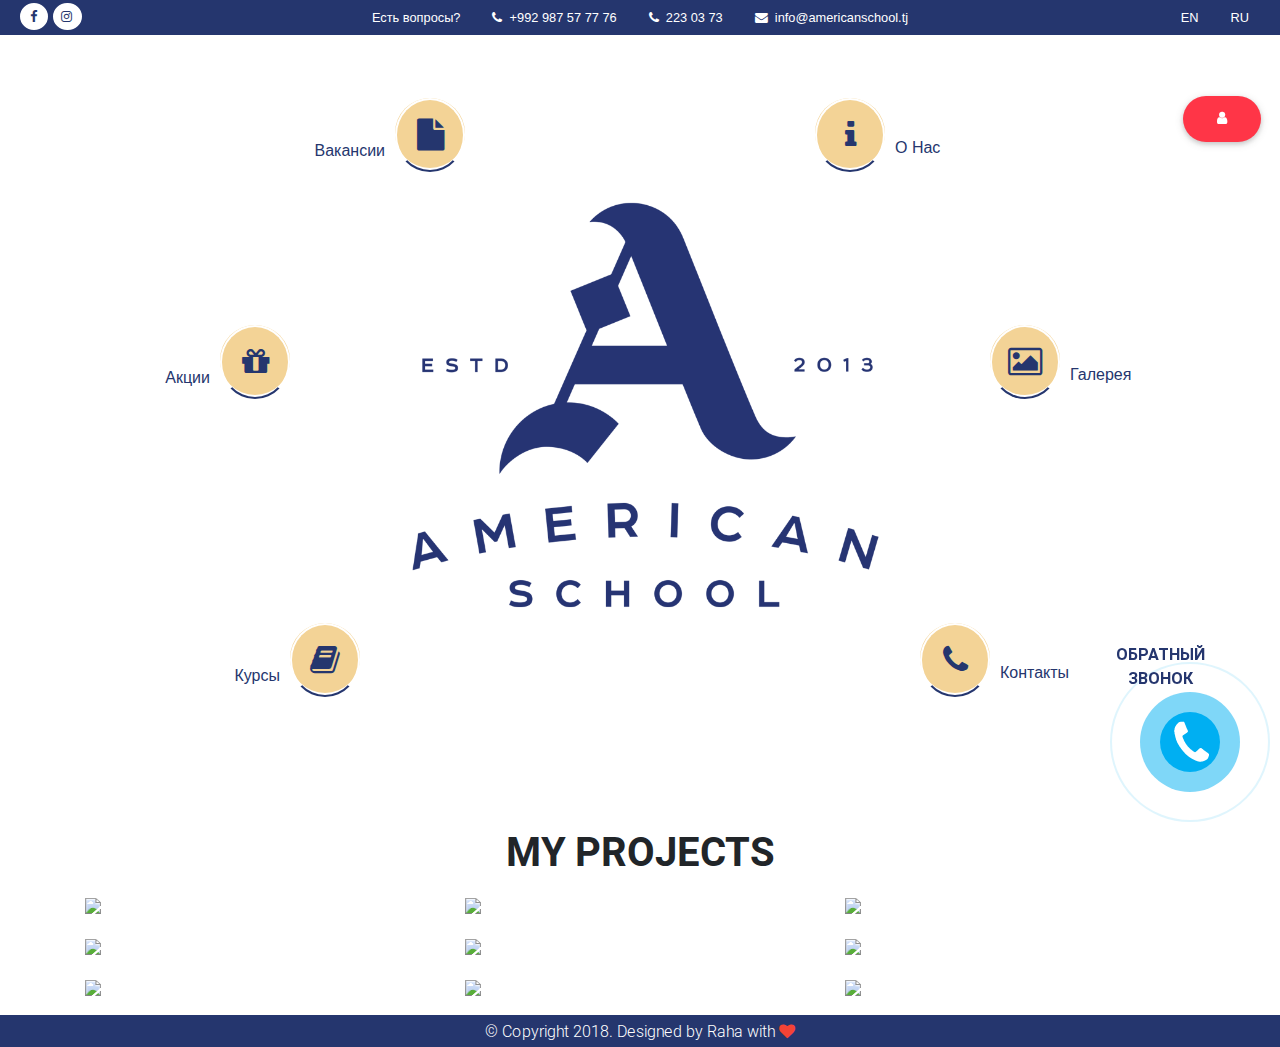
==== index.html @ 05e0bd48 "#desing" ====
<!DOCTYPE html>
<html lang="en">

<head>
    <meta charset="UTF-8">
    <meta charset="UTF-8">
    <meta http-equiv="X-UA-Compatible" content="IE=edge">
    <meta name="viewport" content="width=device-width, initial-scale=1, shrink-to-fit=no">
    <!-- Title -->
    <title>American School</title>
    <meta name="description" content="American school Tajikistan" />
    <meta name="keywords" content="American school Tajikistan" />
    <meta name="author" content="opticalcoder" />
    <link rel="icon" href="http://americanschool.tj/wp-content/uploads/2017/08/cropped-logo-32x32.png" sizes="32x32" />
    <link rel="icon" href="http://americanschool.tj/wp-content/uploads/2017/08/cropped-logo-192x192.png" sizes="192x192" />
    <link rel="apple-touch-icon-precomposed" href="http://americanschool.tj/wp-content/uploads/2017/08/cropped-logo-180x180.png" />
   
    <link rel='stylesheet' href='https://cdnjs.cloudflare.com/ajax/libs/flag-icon-css/0.8.2/css/flag-icon.min.css'>
   
    <link rel="stylesheet" href="https://cdn.jsdelivr.net/gh/fancyapps/fancybox@3.5.6/dist/jquery.fancybox.min.css" />

    <!-- Font Awesome -->
    <link rel="stylesheet" href="https://cdnjs.cloudflare.com/ajax/libs/font-awesome/4.7.0/css/font-awesome.css">
    <!-- Bootstrap core CSS -->
    <link href="./css/bootstrap.min.css" rel="stylesheet">
    <!-- Material Design Bootstrap -->
    <link href="./css/mdb.min.css" rel="stylesheet">
    <link href="./css/style.css" rel="stylesheet">
    <link rel="stylesheet" href="css/animate.css">
    <link rel="stylesheet" href="css/home.css">
    <link rel="stylesheet" href="css/home_responsive.css">
</head>

<body>
    <section class="top">
        <div class="container-fluid">
            <div class="row">
            <div class="d-xs-block d-sm-block d-md-none menu">
                    <button class="navbar-toggler" type="button" data-toggle="collapse" data-target="#navbarNav" aria-controls="navbarNav"
                        aria-expanded="false" aria-label="Toggle navigation">
                            <i class="fa fa-list"></i>
                    </button>
                </div>

                <div class="col col-md-2">
                    <ul class="nav">
                        <li class="nav-item">
                            <a class="nav-link sociallink" href="#"><i class="fa fa-facebook american-color fa-fw"></i></a>
                        </li>
                        <li class="nav-item">
                            <a class="nav-link sociallink" href="#"><i class="fa fa-instagram american-color fa-fw"></i></a>
                        </li>
                    </ul>
                </div>
                <div class="d-none d-md-block col-md-8">
                    <ul class="nav justify-content-center">
                        <li class="nav-item">
                            <a class="nav-link text-white text-question" href="#">Есть вопросы?</a>
                        </li>
                        <li class="nav-item">
                            <a class="nav-link text-white" href="#"><i class="fa fa-phone"> </i>&nbsp; +992 987 57 77 76</a>
                        </li>
                        <li class="nav-item">
                            <a class="nav-link text-white" href="#"><i class="fa fa-phone"> </i>&nbsp; 223 03 73</a>
                        </li>
                        <li class="nav-item">
                            <a class="nav-link text-white" href="#"><i class="fa fa-envelope"> </i>&nbsp; info@americanschool.tj</a>
                        </li>
                    </ul>
                </div>
                <!-- <div class="clear-fix"></div> -->
                <div class="col col-md-2">
                    <ul class="nav justify-content-end text-right">
                        <li class="nav-item">
                            <a class="nav-link text-white" href="#"><i class="flag-icon flag-icon-us"></i> EN</a>
                        </li>
                        <li class="nav-item">
                            <a class="nav-link text-white" href="#"><i class="flag-icon flag-icon-ru"></i>  RU</a>
                        </li>
                    </ul>
                </div>

                <div class="collapse navbar-collapse" id="navbarNav">
                    <ul class="navbar-nav">
                        <li class="nav-item">
                            <a class="nav-link" href="#"><i class="fa fa-info"> </i> &nbsp;  О нас</a>
                        </li>
                        <li class="nav-item">
                            <a class="nav-link" href="#"><i class="fa fa-photo"> </i> &nbsp;  Галерея</a>
                        </li>
                        <li class="nav-item">
                            <a class="nav-link" href="#"><i class="fa fa-file"> </i> &nbsp;  Курсы</a>
                        </li>
                        <li class="nav-item">
                            <a class="nav-link" href="#"><i class="fa fa-gift"> </i> &nbsp;  Акции</a>
                        </li>
                         <li class="nav-item">
                            <a class="nav-link" href="#"><i class="fa fa-info"> </i> &nbsp;  Контакты</a>
                        </li>
                        <li class="nav-item">
                            <a class="nav-link" href="#"><i class="fa fa-file"> </i> &nbsp;  Вакансии</a>
                        </li>
                    </ul>
                </div>

            </div>

        </div>
    </section>
    <!-- Navigation section -->
    <section class="navbar-menu">
        <div class="home-container animated wow fadeInUp" data-wow-offset="150" data-wow-duration=".8s" data-wow-delay=".2s">
            <a class='plate animated wow bounceIn' href='aboutus.html'>
                <i class='fa fa-info'></i>
                <p class="link-text link-text-right">О нас</p>
            </a>
            <a class='plate animated wow bounceIn' href='gallery.html'>
                <i class='fa fa-photo'></i>
                <p class="link-text link-text-right">Галерея</p>
            </a>
            <a class='plate animated wow bounceIn' href='contact.html' target='_top'>
                <i class='fa fa-phone   '></i>
                <p class="link-text link-text-right">Контакты</p>
            </a>
            <a class='plate animated wow bounceIn' href='javascript::0' target='_top'>
                <i class='fa fa-file'></i>
                <p class="link-text link-text-left">Вакансии</p>
            </a>
            <a class='plate animated wow bounceIn' href='javascript::0' target='_blank'>
                <i class='fa fa-gift'></i>
                <p class="link-text link-text-left">Акции</p>
            </a>
            <a class='plate animated wow bounceIn' href='course.html'>
                <i class='fa fa-book'></i>
                <p class="link-text link-text-left">Курсы</p>
            </a>
        </div>
    </section>
    <!-- Instagram  -->
    <section class="instagram">
        <div class="container">
            <h2 class="h1 text-center text-uppercase font-weight-bold mt-5 mb-3 mt-5">My projects</h2>

            <div class="row">
                <div class="col-md-12">
                    <div class="row">
                        <figure class="col-md-4">
                            <a  data-fancybox="gallery" href="https://mdbootstrap.com/img/Photos/Lightbox/Original/img%20(145).jpg" data-size="1600x1067">
                                <img src="https://mdbootstrap.com/img/Photos/Lightbox/Thumbnail/img%20(145).jpg" class="img-fluid">
                            </a>
                        </figure>
                        <figure class="col-md-4">
                            <a  data-fancybox="gallery" href="https://mdbootstrap.com/img/Photos/Lightbox/Original/img%20(150).jpg" data-size="1600x1067">
                                <img src="https://mdbootstrap.com/img/Photos/Lightbox/Thumbnail/img%20(150).jpg" class="img-fluid" />
                            </a>
                        </figure>
                        <figure class="col-md-4">
                            <a  data-fancybox="gallery" href="https://mdbootstrap.com/img/Photos/Lightbox/Original/img%20(152).jpg" data-size="1600x1067">
                                <img src="https://mdbootstrap.com/img/Photos/Lightbox/Thumbnail/img%20(152).jpg" class="img-fluid" />
                            </a>
                        </figure>
                        <figure class="col-md-4">
                            <a  data-fancybox="gallery" href="https://mdbootstrap.com/img/Photos/Lightbox/Original/img%20(42).jpg" data-size="1600x1067">
                                <img src="https://mdbootstrap.com/img/Photos/Lightbox/Thumbnail/img%20(42).jpg" class="img-fluid" />
                            </a>
                        </figure>
                        <figure class="col-md-4">
                            <a  data-fancybox="gallery" href="https://mdbootstrap.com/img/Photos/Lightbox/Original/img%20(151).jpg" data-size="1600x1067">
                                <img src="https://mdbootstrap.com/img/Photos/Lightbox/Thumbnail/img%20(151).jpg" class="img-fluid" />
                            </a>
                        </figure>
                        <figure class="col-md-4">
                            <a  data-fancybox="gallery" href="https://mdbootstrap.com/img/Photos/Lightbox/Original/img%20(40).jpg" data-size="1600x1067">
                                <img src="https://mdbootstrap.com/img/Photos/Lightbox/Thumbnail/img%20(40).jpg" class="img-fluid" />
                            </a>
                        </figure>
                        <figure class="col-md-4">
                            <a  data-fancybox="gallery" href="https://mdbootstrap.com/img/Photos/Lightbox/Original/img%20(148).jpg" data-size="1600x1067">
                                <img src="https://mdbootstrap.com/img/Photos/Lightbox/Thumbnail/img%20(148).jpg" class="img-fluid" />
                            </a>
                        </figure>
                        <figure class="col-md-4">
                            <a  data-fancybox="gallery" href="https://mdbootstrap.com/img/Photos/Lightbox/Original/img%20(147).jpg" data-size="1600x1067">
                                <img src="https://mdbootstrap.com/img/Photos/Lightbox/Thumbnail/img%20(147).jpg" class="img-fluid" />
                            </a>
                        </figure>
                        <figure class="col-md-4">
                            <a  data-fancybox="gallery" href="https://mdbootstrap.com/img/Photos/Lightbox/Original/img%20(149).jpg" data-size="1600x1067">
                                <img src="https://mdbootstrap.com/img/Photos/Lightbox/Thumbnail/img%20(149).jpg" class="img-fluid" />
                            </a>
                        </figure>
                    </div>
                </div>
            </div>
        </div>
    </section>

    <!-- Footer -->
    <section class="footer">
        <p class="text-white text-center py-1">© Copyright 2018. Designed by Raha with <i class="fa fa-heart red-text"></i></p>
    </section>

    <!-- Login in -->
    <section class="login">
        <button type="button" class="btn btn-danger login-btn btn-rounded" data-toggle="modal" data-target="#loginmodal">
            <i class="fa fa-user"></i>
        </button>
    </section>

    <!-- Login Modal -->
    <div class="col col-sm-8 col-md-6 col-lg-3 col-xl-3  modal fade my-1" id="loginmodal" tabindex="-1" role="dialog" aria-labelledby="myModalLabel" aria-hidden="true" style="margin: auto;">
        <div class="modal-dialog modal-dialog-centered modal-sm" role="document">
            <div class="modal-content my-1 py-1">
                <div class="modal-header text-center">
                    <h4 class="modal-title w-100 font-weight-bold">Sign in</h4>
                    <button type="button" class="close" data-dismiss="modal" aria-label="Close">
                        <span aria-hidden="true">&times;</span>
                    </button>
                </div>
                <div class="modal-body mx-3">
                    <div class="md-form mb-5">
                        <i class="fa fa-envelope prefix grey-text"></i>
                        <input type="email" id="defaultForm-email" class="form-control validate">
                        <label data-error="wrong" data-success="right" for="defaultForm-email">Username</label>
                    </div>
                    <div class="md-form mb-4">
                        <i class="fa fa-lock prefix grey-text"></i>
                        <input type="password" id="defaultForm-pass" class="form-control validate">
                        <label data-error="wrong" data-success="right" for="defaultForm-pass">Password</label>
                    </div>
                </div>
                <div class="modal-footer d-flex justify-content-center">
                    <button class="btn btn-default">Login</button>
                </div>
            </div>
        </div>
    </div>

    <!-- Leave us message -->
    <section class="footer-call">
        <div class="phonering-alo-phone phonering-alo-green phonering-alo-show" id="phonering-alo-phoneIcon">
            <div class="phonering-alo-ph-circle">
            </div>
            <div class="phonering-alo-ph-circle-fill">
            </div>
            <a href="javascript::0" class="pps-btn-img" title="Liên hệ"  data-toggle="modal" data-target="#leaveusmessage">
                <div class="phonering-alo-ph-img-circle">
                    
                </div>
            </a>
        </div>
            <p class="calltext">ОБРАТНЫЙ ЗВОНОК</p>
    </section>

    <!-- leave us message  modal  -->
    <div class="col col-sm-6 col-md-3 modal fade my-1" id="leaveusmessage" tabindex="-1" role="dialog" aria-labelledby="leaveusmessageLabel" aria-hidden="true" style="margin: auto;">
        <div class="modal-dialog modal-dialog-centered modal-sm" role="document">
            <div class="modal-content my-1 py-1">
                <div class="modal-header text-center">
                    <h4 class="modal-title w-100 font-weight-bold">Number</h4>
                    <button type="button" class="close" data-dismiss="modal" aria-label="Close">
                        <span aria-hidden="true">&times;</span>
                    </button>
                </div>
                <div class="modal-body mx-1">
                    <div class="md-form mb-2">
                        <i class="fa fa-phone prefix grey-text"></i>
                        <input type="email" id="defaultForm-email" class="form-control validate">
                        <label data-error="wrong" data-success="right" for="defaultForm-email">Your Number please</label>
                    </div>
                    <p><i class="fa fa-exclamation-circle" aria-hidden="true"></i> &nbsp; Send us your number we will call you back</p>
                </div>
                <div class="modal-footer d-flex justify-content-center">
                    <button class="btn btn-default">Call</button>
                </div>
            </div>
        </div>
    </div>
    <!-- Modal -->
</body>

</html>
<!-- JQuery -->
<script type="text/javascript" src="./js/jquery-3.3.1.min.js"></script>
<script src="https://cdn.jsdelivr.net/gh/fancyapps/fancybox@3.5.6/dist/jquery.fancybox.min.js"></script>

<!-- Tooltips -->
<script type="text/javascript" src="./js/popper.min.js"></script>
<!-- Bootstrap core JavaScript -->
<script type="text/javascript" src="./js/bootstrap.min.js"></script>
<!-- MDB core JavaScript -->
<script type="text/javascript" src="./js/mdb.min.js"></script>
<script type="text/javascript">
    new WOW().init();


    $(function () {
        $("#mdb-lightbox-ui").load("mdb-addons/mdb-lightbox-ui.html");
    });
</script>
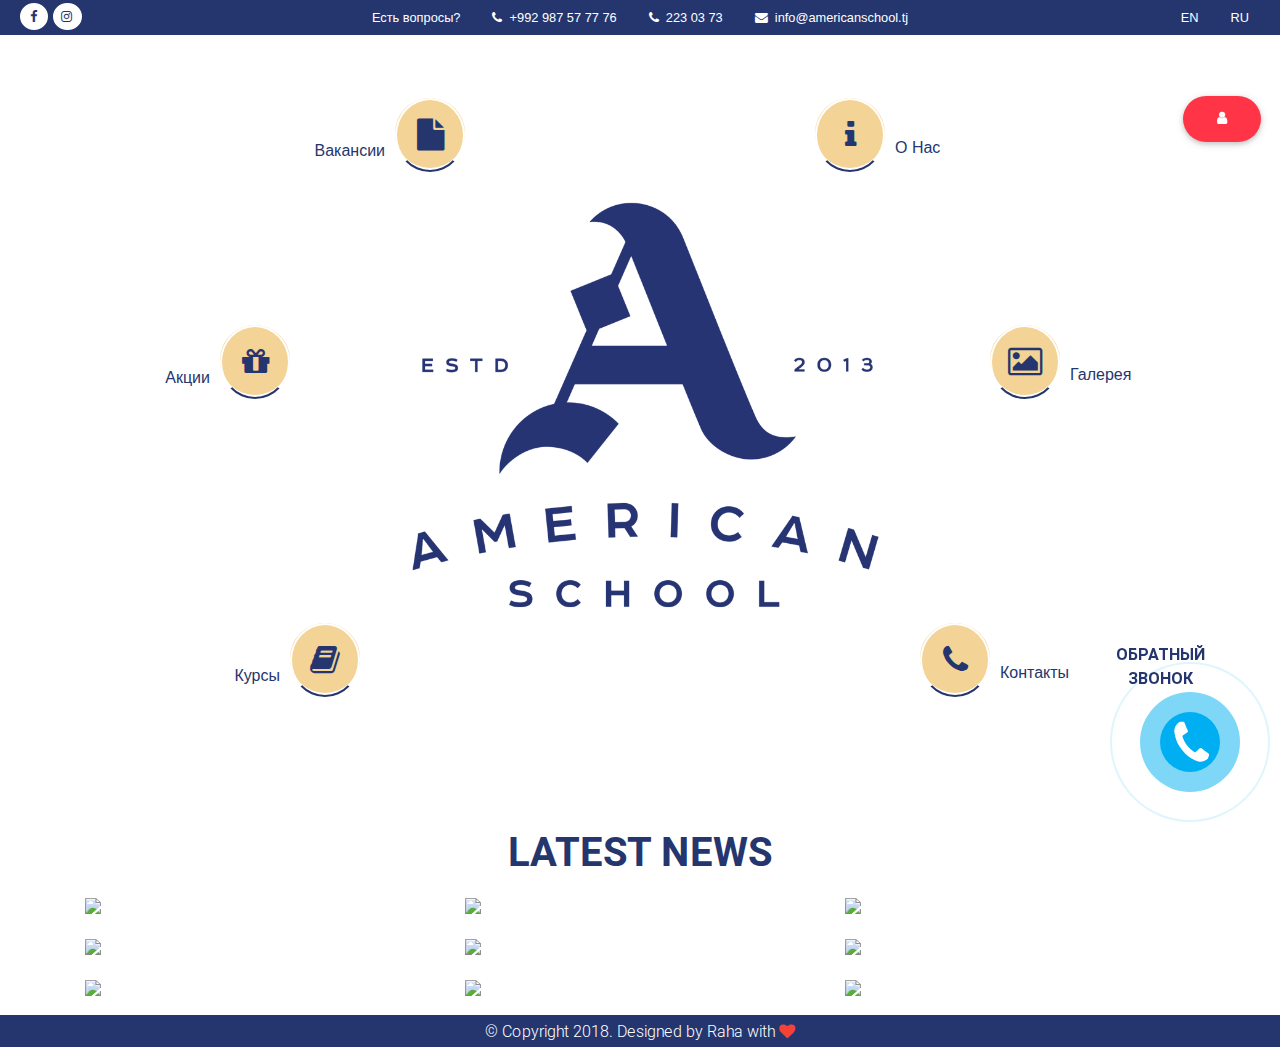
==== commit 9887ad0c: "home page already finished" ====
--- a/index.html
+++ b/index.html
@@ -139,52 +139,52 @@
     <!-- Instagram  -->
     <section class="instagram">
         <div class="container">
-            <h2 class="h1 text-center text-uppercase font-weight-bold mt-5 mb-3 mt-5">My projects</h2>
+            <h2 class="h1 text-center text-uppercase font-weight-bold mt-5 mb-3 mt-5 american-color">Latest News</h2>
 
             <div class="row">
                 <div class="col-md-12">
                     <div class="row">
-                        <figure class="col-md-4">
+                        <figure class="col-sm-6 col-md-4">
                             <a  data-fancybox="gallery" href="https://mdbootstrap.com/img/Photos/Lightbox/Original/img%20(145).jpg" data-size="1600x1067">
                                 <img src="https://mdbootstrap.com/img/Photos/Lightbox/Thumbnail/img%20(145).jpg" class="img-fluid">
                             </a>
                         </figure>
-                        <figure class="col-md-4">
+                        <figure class="col-sm-6 col-md-4">
                             <a  data-fancybox="gallery" href="https://mdbootstrap.com/img/Photos/Lightbox/Original/img%20(150).jpg" data-size="1600x1067">
                                 <img src="https://mdbootstrap.com/img/Photos/Lightbox/Thumbnail/img%20(150).jpg" class="img-fluid" />
                             </a>
                         </figure>
-                        <figure class="col-md-4">
+                        <figure class="col-sm-6 col-md-4">
                             <a  data-fancybox="gallery" href="https://mdbootstrap.com/img/Photos/Lightbox/Original/img%20(152).jpg" data-size="1600x1067">
                                 <img src="https://mdbootstrap.com/img/Photos/Lightbox/Thumbnail/img%20(152).jpg" class="img-fluid" />
                             </a>
                         </figure>
-                        <figure class="col-md-4">
+                        <figure class="col-sm-6 col-md-4">
                             <a  data-fancybox="gallery" href="https://mdbootstrap.com/img/Photos/Lightbox/Original/img%20(42).jpg" data-size="1600x1067">
                                 <img src="https://mdbootstrap.com/img/Photos/Lightbox/Thumbnail/img%20(42).jpg" class="img-fluid" />
                             </a>
                         </figure>
-                        <figure class="col-md-4">
+                        <figure class="col-sm-6 col-md-4">
                             <a  data-fancybox="gallery" href="https://mdbootstrap.com/img/Photos/Lightbox/Original/img%20(151).jpg" data-size="1600x1067">
                                 <img src="https://mdbootstrap.com/img/Photos/Lightbox/Thumbnail/img%20(151).jpg" class="img-fluid" />
                             </a>
                         </figure>
-                        <figure class="col-md-4">
+                        <figure class="col-sm-6 col-md-4">
                             <a  data-fancybox="gallery" href="https://mdbootstrap.com/img/Photos/Lightbox/Original/img%20(40).jpg" data-size="1600x1067">
                                 <img src="https://mdbootstrap.com/img/Photos/Lightbox/Thumbnail/img%20(40).jpg" class="img-fluid" />
                             </a>
                         </figure>
-                        <figure class="col-md-4">
+                        <figure class="col-sm-6 col-md-4">
                             <a  data-fancybox="gallery" href="https://mdbootstrap.com/img/Photos/Lightbox/Original/img%20(148).jpg" data-size="1600x1067">
                                 <img src="https://mdbootstrap.com/img/Photos/Lightbox/Thumbnail/img%20(148).jpg" class="img-fluid" />
                             </a>
                         </figure>
-                        <figure class="col-md-4">
+                        <figure class="col-sm-6 col-md-4">
                             <a  data-fancybox="gallery" href="https://mdbootstrap.com/img/Photos/Lightbox/Original/img%20(147).jpg" data-size="1600x1067">
                                 <img src="https://mdbootstrap.com/img/Photos/Lightbox/Thumbnail/img%20(147).jpg" class="img-fluid" />
                             </a>
                         </figure>
-                        <figure class="col-md-4">
+                        <figure class="col-sm-6 col-md-4">
                             <a  data-fancybox="gallery" href="https://mdbootstrap.com/img/Photos/Lightbox/Original/img%20(149).jpg" data-size="1600x1067">
                                 <img src="https://mdbootstrap.com/img/Photos/Lightbox/Thumbnail/img%20(149).jpg" class="img-fluid" />
                             </a>
@@ -220,8 +220,8 @@
                 <div class="modal-body mx-3">
                     <div class="md-form mb-5">
                         <i class="fa fa-envelope prefix grey-text"></i>
-                        <input type="email" id="defaultForm-email" class="form-control validate">
-                        <label data-error="wrong" data-success="right" for="defaultForm-email">Username</label>
+                        <input type="email" id="defaultForm-email1" class="form-control validate">
+                        <label data-error="wrong" data-success="right" for="defaultForm-email1">Username</label>
                     </div>
                     <div class="md-form mb-4">
                         <i class="fa fa-lock prefix grey-text"></i>
@@ -253,7 +253,7 @@
     </section>
 
     <!-- leave us message  modal  -->
-    <div class="col col-sm-6 col-md-3 modal fade my-1" id="leaveusmessage" tabindex="-1" role="dialog" aria-labelledby="leaveusmessageLabel" aria-hidden="true" style="margin: auto;">
+    <div class="col col-sm-8 col-md-6 col-lg-3 col-xl-3 modal fade my-1" id="leaveusmessage" tabindex="-1" role="dialog" aria-labelledby="leaveusmessageLabel" aria-hidden="true" style="margin: auto;">
         <div class="modal-dialog modal-dialog-centered modal-sm" role="document">
             <div class="modal-content my-1 py-1">
                 <div class="modal-header text-center">
--- a/css/home.css
+++ b/css/home.css
@@ -786,8 +786,6 @@
 /* Inst5agram feeds */
 .instagram {
     margin-top: 10%;
-
-
 }
 .footer {
     background-color: #25366e;
--- a/css/home_responsive.css
+++ b/css/home_responsive.css
@@ -242,6 +242,10 @@
         top: 1%;
         background-size: 60%;
     }
+
+    .instagram {
+        margin-top: -10%;
+    }
    
 }
 
@@ -283,6 +287,12 @@
         bottom: 20%;
         left: 30px;
         width: 100px;
+    }
+    .instagram {
+        margin-top: -20%;
+    }
+    .instagram .h1 {
+        font-size: 2rem;
     }
 
 }
@@ -331,9 +341,15 @@
         padding: .84rem 1.14rem;
         font-size: .81rem;
     }
+    .instagram {
+        margin-top: -80%;
+    }
+    .instagram .h1 {
+        font-size: 1.7rem;
+    }
 }
 @media(max-width:370px) {
-     .navbar-menu {
+    .navbar-menu {
         top: -30%;
         background-size: 100%;
     }
@@ -356,5 +372,18 @@
         padding: .84rem 1.14rem;
         font-size: .81rem;
     }
-    
+    .instagram {
+        margin-top: -120%;
+    }
+    .instagram .h1 {
+        font-size: 1.5rem;
+    }
+}
+@media(max-width:200px) {
+    .instagram {
+        margin-top: -200%;
+    }
+    .instagram .h1 {
+        font-size: 1rem;
+    }
 }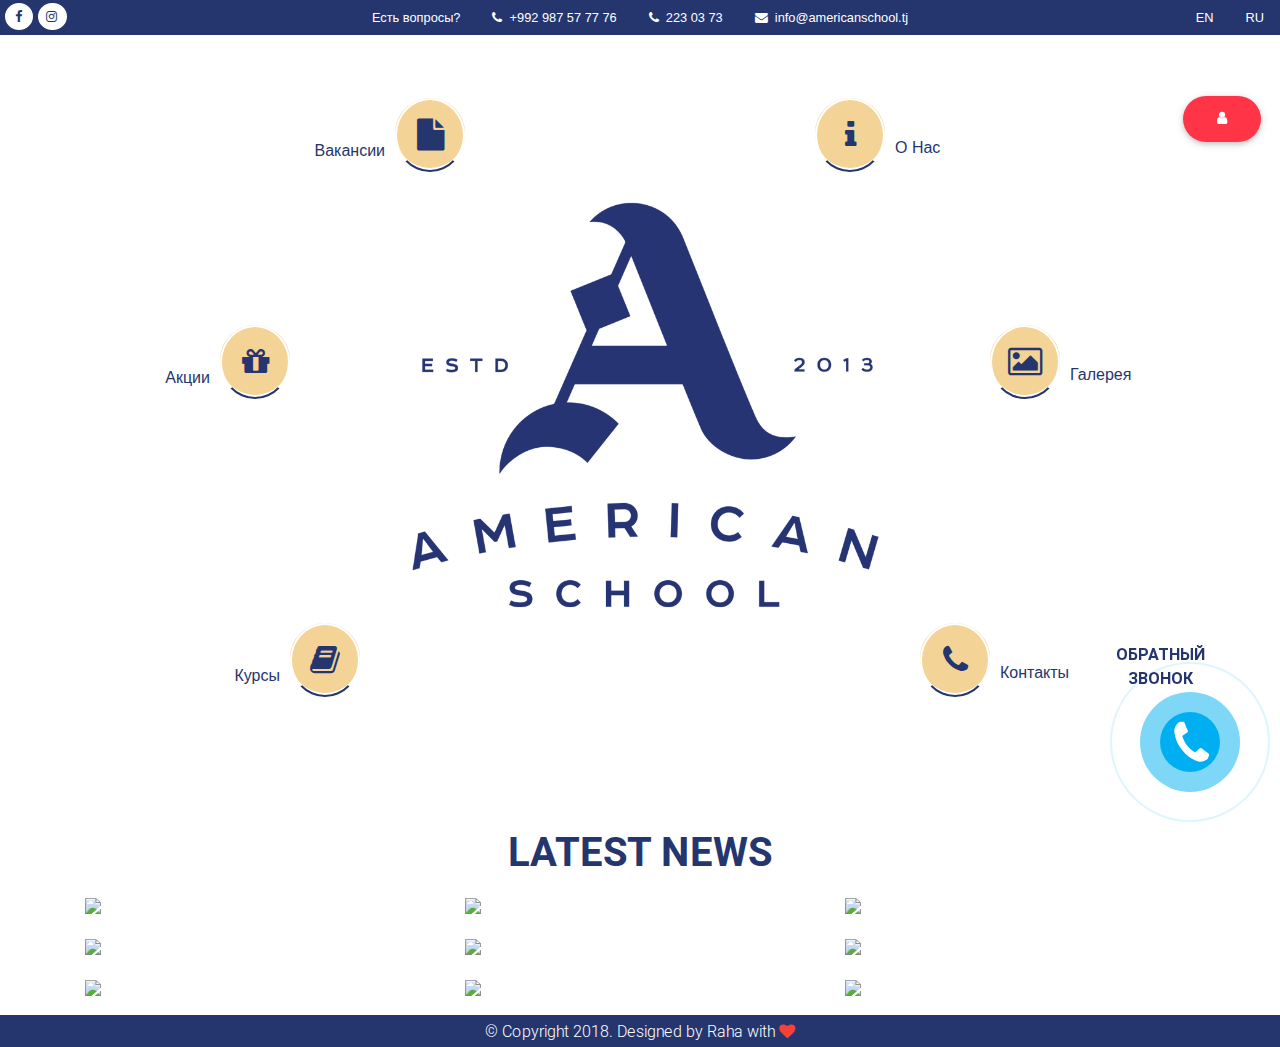
==== commit b3148b17: "Design" ====
--- a/index.html
+++ b/index.html
@@ -11,9 +11,23 @@
     <meta name="description" content="American school Tajikistan" />
     <meta name="keywords" content="American school Tajikistan" />
     <meta name="author" content="opticalcoder" />
-    <link rel="icon" href="http://americanschool.tj/wp-content/uploads/2017/08/cropped-logo-32x32.png" sizes="32x32" />
-    <link rel="icon" href="http://americanschool.tj/wp-content/uploads/2017/08/cropped-logo-192x192.png" sizes="192x192" />
-    <link rel="apple-touch-icon-precomposed" href="http://americanschool.tj/wp-content/uploads/2017/08/cropped-logo-180x180.png" />
+    <link rel="apple-touch-icon" sizes="57x57" href="images/logo/apple-icon-57x57.png">
+    <link rel="apple-touch-icon" sizes="60x60" href="images/logo/apple-icon-60x60.png">
+    <link rel="apple-touch-icon" sizes="72x72" href="images/logo/apple-icon-72x72.png">
+    <link rel="apple-touch-icon" sizes="76x76" href="images/logo/apple-icon-76x76.png">
+    <link rel="apple-touch-icon" sizes="114x114" href="images/logo/apple-icon-114x114.png">
+    <link rel="apple-touch-icon" sizes="120x120" href="images/logo/apple-icon-120x120.png">
+    <link rel="apple-touch-icon" sizes="144x144" href="images/logo/apple-icon-144x144.png">
+    <link rel="apple-touch-icon" sizes="152x152" href="images/logo/apple-icon-152x152.png">
+    <link rel="apple-touch-icon" sizes="180x180" href="images/logo/apple-icon-180x180.png">
+    <link rel="icon" type="image/png" sizes="192x192"  href="images/logo/android-icon-192x192.png">
+    <link rel="icon" type="image/png" sizes="32x32" href="images/logo/favicon-32x32.png">
+    <link rel="icon" type="image/png" sizes="96x96" href="images/logo/favicon-96x96.png">
+    <link rel="icon" type="image/png" sizes="16x16" href="images/logo/favicon-16x16.png">
+    <link rel="manifest" href="/manifest.json">
+    <meta name="msapplication-TileColor" content="#ffffff">
+    <meta name="msapplication-TileImage" content="/ms-icon-144x144.png">
+    <meta name="theme-color" content="#ffffff">
    
     <link rel='stylesheet' href='https://cdnjs.cloudflare.com/ajax/libs/flag-icon-css/0.8.2/css/flag-icon.min.css'>
    
--- a/css/style.css
+++ b/css/style.css
@@ -2699,11 +2699,14 @@
 /* Navbar  */
 .top {
     background-color: rgba(37, 54, 110, 0.9);
-    /*background-color:  rgba(255, 255, 255);*/
     position: fixed;
     width: 100%;
     top: 0px;
-
+    padding-left: 0px;
+
+}
+.top .col {
+    padding: 0px;
 }
 .top .fa {
     background-color: transparent;
@@ -2712,52 +2715,12 @@
 .text-top-social {
     margin-left: 2%;
 }
-.w3social-icons.w3lsnav-right {
-    float: right;
-    margin-top: 0.5em;
-    margin-bottom:  0.5em;
-}
-.w3social-icons ul {
-    margin: 0;
-    padding: 0;
-}
-.w3social-icons ul li {
-    display: inline-block;
-    margin: 0 0.5em;
-}
-.w3social-icons.w3lsnav-right ul li a {
-    color: #999;
-    border: 1px solid;
-}
-.w3social-icons ul li a {
-    color: #fff;
-    font-size: 1.1em;
-    display: block;
-    -webkit-border-radius: 50%;
-    -moz-border-radius: 50%;
-    border-radius: 50%;
-    -webkit-box-shadow: 0px 0px 1px 1px #fff;
-    -moz-box-shadow: 0px 0px 1px 1px #fff;
-    box-shadow: 0px 0px 1px 1px #fff;
-    width: 25px;
-    height: 25px;
-    text-align: center;
-    line-height: 1.2em;
-}
-.flag-icon {
-    /*border-radius: 50%;*/
-}
-.top-breadcum {
-    /*background-color: red;*/
-    /*padding: 0px;*/
-}
-.top-breadcum .breadcrumb{
-    border-top: 1px solid #ccc;
-    border-radius: 0px;
+.top .breadcum {
+}
+.top .breadcrumb{
     background-color: transparent;
     padding-bottom: 0px;
-    /*margin-bottom: 0px;*/
-}
-.top-breadcum .breadcrumb .breadcrumb-item a {
+}
+.top .breadcrumb .breadcrumb-item a {
     color: #fff;
 }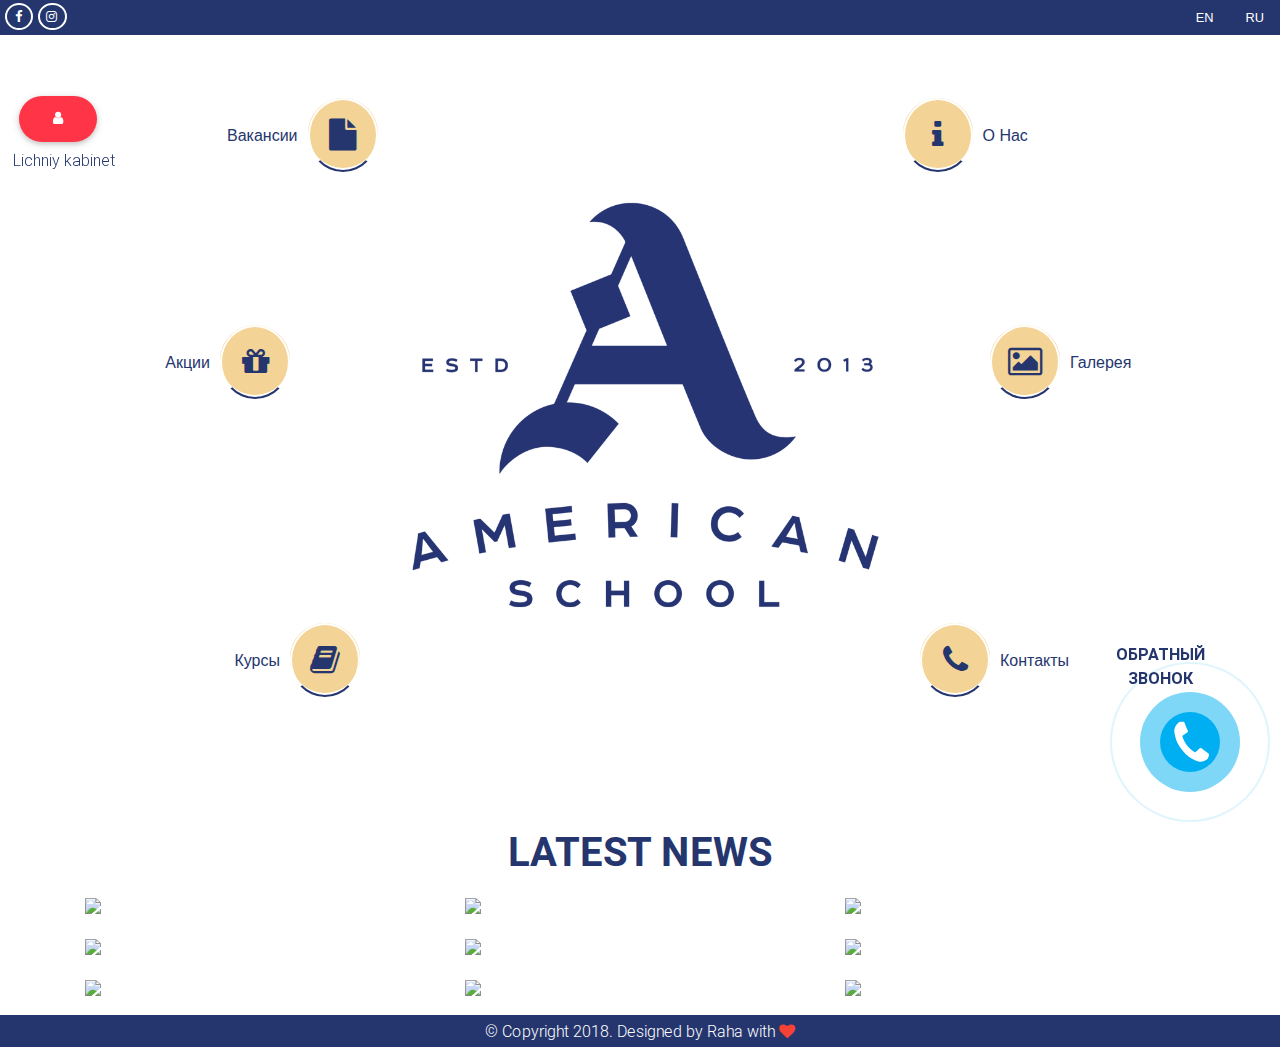
==== commit edb87bf4: "desing" ====
--- a/index.html
+++ b/index.html
@@ -62,12 +62,12 @@
                             <a class="nav-link sociallink" href="#"><i class="fa fa-facebook american-color fa-fw"></i></a>
                         </li>
                         <li class="nav-item">
-                            <a class="nav-link sociallink" href="#"><i class="fa fa-instagram american-color fa-fw"></i></a>
+                            <a class="nav-link sociallink instagram" href="#"><i class="fa fa-instagram  fa-fw"></i></a>
                         </li>
                     </ul>
                 </div>
                 <div class="d-none d-md-block col-md-8">
-                    <ul class="nav justify-content-center">
+                    <ul class="nav justify-content-center question-part">
                         <li class="nav-item">
                             <a class="nav-link text-white text-question" href="#">Есть вопросы?</a>
                         </li>
@@ -219,6 +219,9 @@
         <button type="button" class="btn btn-danger login-btn btn-rounded" data-toggle="modal" data-target="#loginmodal">
             <i class="fa fa-user"></i>
         </button>
+        <div class="user-login">
+            <p class="login-text"> Lichniy kabinet </p>
+        </div>
     </section>
 
     <!-- Login Modal -->
--- a/css/home.css
+++ b/css/home.css
@@ -55,9 +55,8 @@
 }
 
 .top .sociallink {
-    /*box-shadow: 2px 2px 2px 2px #fff;*/
     border: 2px solid #fff;
-    background-color: #fff;
+    background-color: rgba(37, 54, 110, .9);
     border-radius: 50%;
     margin-left: 5px;
     margin-top: 3px;
@@ -65,9 +64,24 @@
 }
 
 .top .sociallink .fa {
-    color: rgba(37, 54, 110);
-}
-
+    /*color: rgba(37, 54, 110);*/
+    color: #fff;
+}
+.top .sociallink:hover {
+    /*color: rgba(37, 54, 110, .9);*/
+    background-color: #fff;
+}
+.top .sociallink:hover .fa {
+    color: rgba(37, 54, 110, .9);
+    /*background-color: #fff;*/
+}
+
+.top .fa-instagram {
+}
+
+.question-part {
+    display: none;
+}
 /* Navigation Bar */
 /* Link text */
 
@@ -132,7 +146,7 @@
 
 .home-container .plate:nth-of-type(1) {
     top: -75%;
-    right: -60%;
+    right: -85%;
 }
 
 .home-container .plate:nth-of-type(2) {
@@ -147,7 +161,7 @@
 
 .home-container .plate:nth-of-type(4) {
     top: -75%;
-    left: -60%;
+    left: -85%;
 }
 
 .home-container .plate:nth-of-type(5) {
@@ -165,6 +179,11 @@
 }
 .plate:hover .link-text {
     font-weight: bold;
+    text-transform: uppercase;
+     -webkit-transition: all 0.1s ease-in;
+    -moz-transition: all 0.1s ease-in;
+    transition: all 0.1s ease-in;
+    
 } 
 
 .link-text {
@@ -175,14 +194,14 @@
 .link-text-right {
     position: absolute;
     left: 80px;
-    bottom: 8px;
+    bottom: 20px;
     text-align: left;
 }
 
 .link-text-left {
     position: absolute;
     right: 80px;
-    bottom: 5px;
+    bottom: 20px;
     text-align: right;
 }
 
@@ -298,10 +317,20 @@
 /* Footer */
 .login {
     position: fixed;
-    right: 1%;
+    left: 1%;
     top: 10%;
     z-index: 99;
-
+}
+.user-login {
+
+}
+.login-text {
+    color: #25366e;
+}
+.login:hover .login-text {
+    color: red;
+    font-weight: bold;
+    text-transform: uppercase;
 }
 
 
--- a/css/home_responsive.css
+++ b/css/home_responsive.css
@@ -10,11 +10,21 @@
         top: 5%;
         background-size: 70%;
     }
-   
+    .home-container .plate:nth-of-type(1) {
+        top: -75%;
+        right: -85%;
+    }
+   .home-container .plate:nth-of-type(4) {
+        top: -75%;
+        left: -85%;
+    }
 }
 
 
 @media (min-width: 992px) and (max-width: 1199px) {
+    .question-part {
+        display: none;
+    }
     /* Navigation Bar */
     .top .col {
         padding: 0px;
@@ -22,10 +32,9 @@
     .top .nav {
         
     }
-
-    .navbar-menu {
-        top: 5%;
-        background-size: 60%;
+    .navbar-menu {
+        top: -5%;
+        background-size: 70%;
     }
     .home-container {
 
@@ -42,7 +51,7 @@
     }
     .home-container .plate:nth-of-type(1) {
         top: -55%;
-        right: -50%;
+        right: -60%;
     }
 
     .home-container .plate:nth-of-type(2) {
@@ -57,7 +66,7 @@
 
     .home-container .plate:nth-of-type(4) {
         top: -55%;
-        left: -50%;
+        left: -60%;
     }
 
     .home-container .plate:nth-of-type(5) {
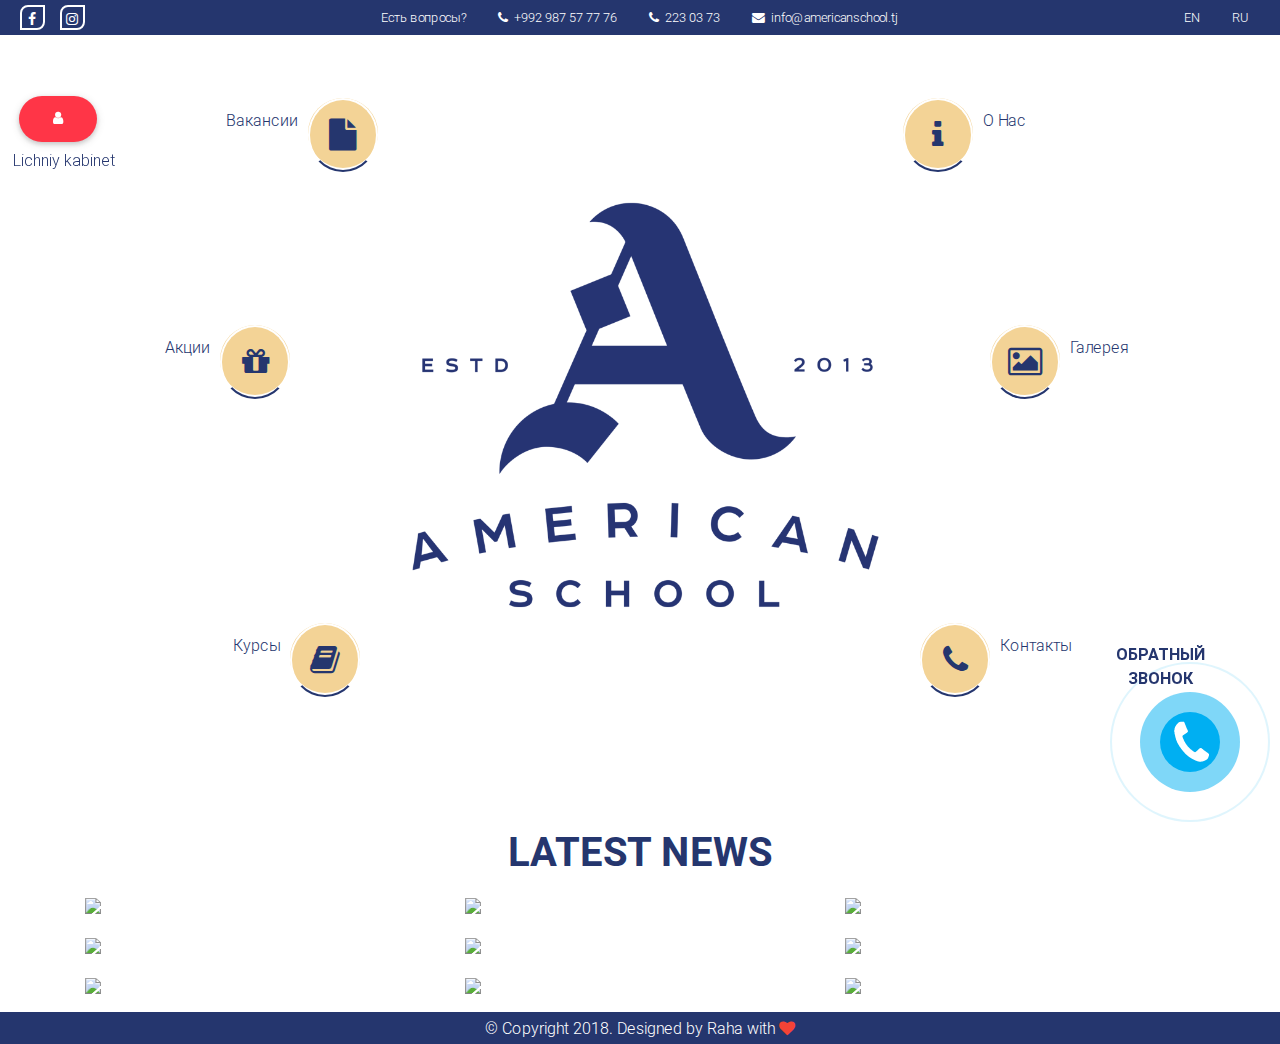
==== commit 2ead85ce: "#new desing" ====
--- a/index.html
+++ b/index.html
@@ -28,9 +28,9 @@
     <meta name="msapplication-TileColor" content="#ffffff">
     <meta name="msapplication-TileImage" content="/ms-icon-144x144.png">
     <meta name="theme-color" content="#ffffff">
-   
+
     <link rel='stylesheet' href='https://cdnjs.cloudflare.com/ajax/libs/flag-icon-css/0.8.2/css/flag-icon.min.css'>
-   
+
     <link rel="stylesheet" href="https://cdn.jsdelivr.net/gh/fancyapps/fancybox@3.5.6/dist/jquery.fancybox.min.css" />
 
     <!-- Font Awesome -->
@@ -39,7 +39,6 @@
     <link href="./css/bootstrap.min.css" rel="stylesheet">
     <!-- Material Design Bootstrap -->
     <link href="./css/mdb.min.css" rel="stylesheet">
-    <link href="./css/style.css" rel="stylesheet">
     <link rel="stylesheet" href="css/animate.css">
     <link rel="stylesheet" href="css/home.css">
     <link rel="stylesheet" href="css/home_responsive.css">
@@ -262,7 +261,7 @@
             </div>
             <a href="javascript::0" class="pps-btn-img" title="Liên hệ"  data-toggle="modal" data-target="#leaveusmessage">
                 <div class="phonering-alo-ph-img-circle">
-                    
+
                 </div>
             </a>
         </div>
@@ -314,4 +313,4 @@
     $(function () {
         $("#mdb-lightbox-ui").load("mdb-addons/mdb-lightbox-ui.html");
     });
-</script>+</script>
--- a/css/home.css
+++ b/css/home.css
@@ -1,11 +1,15 @@
 html {
     background-color: rgba(255, 255, 255, 0.2);
 }
-
+/*@font-face {
+  font-family: myFirstFont;
+  src: url(../font/room/RoomBold.ttf);
+}*/
 html,
 body {
     width: 100%;
     height: 100%;
+    /*font-family: myFirstFont;*/
    /* font-family: Roboto;
     font-size: 18px;
     font-weight: 400;
@@ -13,7 +17,7 @@
 }
 
 body {
-    
+
 }
 
 .american-color {
@@ -47,25 +51,35 @@
     font-size: 0.8em;
     background-color: rgba(37, 54, 110);
     z-index: 100;
+    top: 0px;
+    padding-left: 0px;
 }
 
 .top .fa {
     background-color: transparent;
     color: white;
+
 }
 
 .top .sociallink {
     border: 2px solid #fff;
-    background-color: rgba(37, 54, 110, .9);
-    border-radius: 50%;
     margin-left: 5px;
-    margin-top: 3px;
-    padding: 2px 5px 2px 3px;
+    margin-top: 5px;
+    padding: 0px 3px 0px 1px;
+    background: #25366e;
+    font-size: 14px;
+    color: #ffffff;
+    height: 25px;
+    width: 25px;
+    line-height: 25px;
+    font-weight: 500;
+    border-radius: 8px 0px 8px 0px;
+    margin-right: 10px;
 }
 
 .top .sociallink .fa {
-    /*color: rgba(37, 54, 110);*/
     color: #fff;
+
 }
 .top .sociallink:hover {
     /*color: rgba(37, 54, 110, .9);*/
@@ -80,7 +94,7 @@
 }
 
 .question-part {
-    display: none;
+
 }
 /* Navigation Bar */
 /* Link text */
@@ -183,8 +197,8 @@
      -webkit-transition: all 0.1s ease-in;
     -moz-transition: all 0.1s ease-in;
     transition: all 0.1s ease-in;
-    
-} 
+
+}
 
 .link-text {
     width: 100px;
@@ -818,4 +832,4 @@
 }
 .footer {
     background-color: #25366e;
-}+}
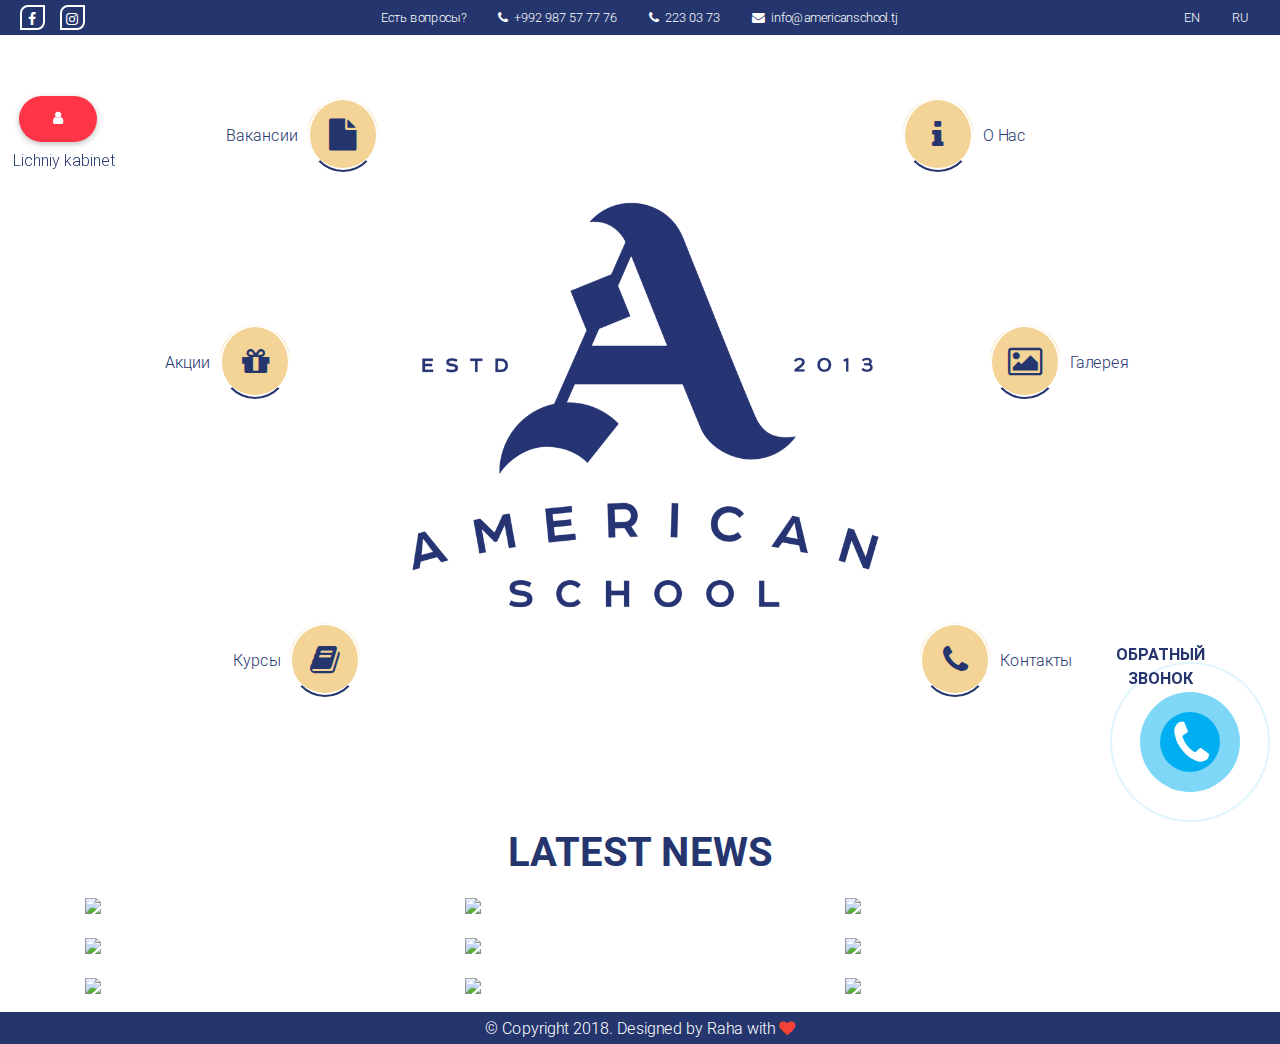
==== commit db5f4bf4: "Desing" ====
--- a/index.html
+++ b/index.html
@@ -31,7 +31,6 @@
 
     <link rel='stylesheet' href='https://cdnjs.cloudflare.com/ajax/libs/flag-icon-css/0.8.2/css/flag-icon.min.css'>
 
-    <link rel="stylesheet" href="https://cdn.jsdelivr.net/gh/fancyapps/fancybox@3.5.6/dist/jquery.fancybox.min.css" />
 
     <!-- Font Awesome -->
     <link rel="stylesheet" href="https://cdnjs.cloudflare.com/ajax/libs/font-awesome/4.7.0/css/font-awesome.css">
@@ -42,6 +41,7 @@
     <link rel="stylesheet" href="css/animate.css">
     <link rel="stylesheet" href="css/home.css">
     <link rel="stylesheet" href="css/home_responsive.css">
+    <link rel="stylesheet" href="https://cdn.jsdelivr.net/gh/fancyapps/fancybox@3.5.6/dist/jquery.fancybox.min.css" />
 </head>
 
 <body>
@@ -135,11 +135,11 @@
                 <i class='fa fa-phone   '></i>
                 <p class="link-text link-text-right">Контакты</p>
             </a>
-            <a class='plate animated wow bounceIn' href='javascript::0' target='_top'>
+            <a class='plate animated wow bounceIn' href='jobs.html' target='_top'>
                 <i class='fa fa-file'></i>
                 <p class="link-text link-text-left">Вакансии</p>
             </a>
-            <a class='plate animated wow bounceIn' href='javascript::0' target='_blank'>
+            <a class='plate animated wow bounceIn' href='aksiya.html' target='_blank'>
                 <i class='fa fa-gift'></i>
                 <p class="link-text link-text-left">Акции</p>
             </a>
@@ -158,7 +158,7 @@
                 <div class="col-md-12">
                     <div class="row">
                         <figure class="col-sm-6 col-md-4">
-                            <a  data-fancybox="gallery" href="https://mdbootstrap.com/img/Photos/Lightbox/Original/img%20(145).jpg" data-size="1600x1067">
+                            <a  data-fancybox="gallery" href="https://mdbootstrap.com/img/Photos/Lightbox/Original/img%20(145).jpg" data-size="1600x1067" data-caption="<h6>Rocky mountain under blue and white sky</h6>">
                                 <img src="https://mdbootstrap.com/img/Photos/Lightbox/Thumbnail/img%20(145).jpg" class="img-fluid">
                             </a>
                         </figure>
@@ -224,29 +224,32 @@
     </section>
 
     <!-- Login Modal -->
-    <div class="col col-sm-8 col-md-6 col-lg-3 col-xl-3  modal fade my-1" id="loginmodal" tabindex="-1" role="dialog" aria-labelledby="myModalLabel" aria-hidden="true" style="margin: auto;">
-        <div class="modal-dialog modal-dialog-centered modal-sm" role="document">
-            <div class="modal-content my-1 py-1">
+    <div class="modal fade my-1" id="loginmodal" tabindex="-1" role="dialog" aria-labelledby="myModalLabel" aria-hidden="true" style="margin: 0 auto;">
+        <div class="modal-dialog modal-dialog-centered" role="document">
+            <div class="modal-content my-0 py-1">
                 <div class="modal-header text-center">
                     <h4 class="modal-title w-100 font-weight-bold">Sign in</h4>
                     <button type="button" class="close" data-dismiss="modal" aria-label="Close">
                         <span aria-hidden="true">&times;</span>
                     </button>
                 </div>
-                <div class="modal-body mx-3">
-                    <div class="md-form mb-5">
-                        <i class="fa fa-envelope prefix grey-text"></i>
+                <div class="modal-body mx-1">
+                    <div class="md-form mb-1">
+                        <i class="fa fa-envelope prefix grey-text fa-fw"></i>
                         <input type="email" id="defaultForm-email1" class="form-control validate">
                         <label data-error="wrong" data-success="right" for="defaultForm-email1">Username</label>
                     </div>
-                    <div class="md-form mb-4">
-                        <i class="fa fa-lock prefix grey-text"></i>
+                    <div class="md-form my-0">
+                        <i class="fa fa-lock prefix grey-text fa-fw"></i>
                         <input type="password" id="defaultForm-pass" class="form-control validate">
                         <label data-error="wrong" data-success="right" for="defaultForm-pass">Password</label>
                     </div>
-                </div>
-                <div class="modal-footer d-flex justify-content-center">
-                    <button class="btn btn-default">Login</button>
+                    <div class="md-form d-flex justify-content-center my-0 py-0">
+                      <button class="btn btn-default">Login</button>
+                    </div>
+                </div>
+                <div class="modal-footer">
+                  <p class="font-small grey-text"><i class="fa fa-star red-text"></i>&nbsp; if you have any problem with you account cantact with adminstrator</p>
                 </div>
             </div>
         </div>
@@ -269,11 +272,11 @@
     </section>
 
     <!-- leave us message  modal  -->
-    <div class="col col-sm-8 col-md-6 col-lg-3 col-xl-3 modal fade my-1" id="leaveusmessage" tabindex="-1" role="dialog" aria-labelledby="leaveusmessageLabel" aria-hidden="true" style="margin: auto;">
-        <div class="modal-dialog modal-dialog-centered modal-sm" role="document">
+    <div class="modal fade my-1" id="leaveusmessage" tabindex="-1" role="dialog" aria-labelledby="leaveusmessageLabel" aria-hidden="true" style="margin: auto;">
+        <div class="modal-dialog modal-dialog-centered" role="document">
             <div class="modal-content my-1 py-1">
                 <div class="modal-header text-center">
-                    <h4 class="modal-title w-100 font-weight-bold">Number</h4>
+                    <h5 class="modal-title w-100 font-weight-bold text-danger">Send us your number we will call you back</h5>
                     <button type="button" class="close" data-dismiss="modal" aria-label="Close">
                         <span aria-hidden="true">&times;</span>
                     </button>
@@ -284,10 +287,21 @@
                         <input type="email" id="defaultForm-email" class="form-control validate">
                         <label data-error="wrong" data-success="right" for="defaultForm-email">Your Number please</label>
                     </div>
-                    <p><i class="fa fa-exclamation-circle" aria-hidden="true"></i> &nbsp; Send us your number we will call you back</p>
-                </div>
-                <div class="modal-footer d-flex justify-content-center">
-                    <button class="btn btn-default">Call</button>
+                    <div class="md-form">
+                      <!-- <i class="fa fa-phone prefix grey-text"></i> -->
+                      <select class="ml-2 browser-default custom-select">
+                        <option selected>Please select place to call u</option>
+                        <option value="1">Dushanbe</option>
+                        <option value="2">Hisor</option>
+                        <option value="3">Kulob</option>
+                      </select>
+                    </div>
+                    <div class="md-form mb-2 d-flex justify-content-center">
+                      <button class="btn btn-warning"><i class="fa fa-phone"></i> &nbsp; Call</button>
+                    </div>
+                </div>
+                <div class="modal-footer d-flex justify-content-right">
+                  <p class="font-small orange-text"><i class="fa fa-exclamation-circle red-text"></i>&nbsp; Choose a right place to call</p>
                 </div>
             </div>
         </div>
@@ -308,9 +322,4 @@
 <script type="text/javascript" src="./js/mdb.min.js"></script>
 <script type="text/javascript">
     new WOW().init();
-
-
-    $(function () {
-        $("#mdb-lightbox-ui").load("mdb-addons/mdb-lightbox-ui.html");
-    });
 </script>
--- a/css/home.css
+++ b/css/home.css
@@ -208,14 +208,14 @@
 .link-text-right {
     position: absolute;
     left: 80px;
-    bottom: 20px;
+    bottom: 5px;
     text-align: left;
 }
 
 .link-text-left {
     position: absolute;
     right: 80px;
-    bottom: 20px;
+    bottom: 5px;
     text-align: right;
 }
 
@@ -832,4 +832,15 @@
 }
 .footer {
     background-color: #25366e;
-}
+    /* margin-top: 20px; */
+}
+.footer p {
+  margin: 0px;
+}
+
+
+/* Modal */
+.modal-open .modal {
+    overflow-x: hidden;
+    overflow-y: hidden;
+}
--- a/css/home_responsive.css
+++ b/css/home_responsive.css
@@ -30,7 +30,7 @@
         padding: 0px;
     }
     .top .nav {
-        
+
     }
     .navbar-menu {
         top: -5%;
@@ -79,13 +79,13 @@
         left: -70%;
     }
 
-    .link-text-right {
+    /* .link-text-right {
         bottom: 18px;
     }
 
     .link-text-left {
         bottom: 18px;
-    }
+    } */
 
     .footer-call {
         bottom: 120px;
@@ -116,7 +116,7 @@
         font-weight: normal;
         margin-bottom: -10px;
     }
-    
+
 
 }
 
@@ -179,13 +179,13 @@
         left: -55%;
     }
 
-    .link-text-right {
+    /* .link-text-right {
         bottom: 18px;
     }
 
     .link-text-left {
         bottom: 18px;
-    }
+    } */
 
     .footer-call {
         bottom: 120px;
@@ -255,7 +255,7 @@
     .instagram {
         margin-top: -10%;
     }
-   
+
 }
 
 @media (min-width: 576px) and (max-width: 767px) {
@@ -395,4 +395,4 @@
     .instagram .h1 {
         font-size: 1rem;
     }
-}+}
